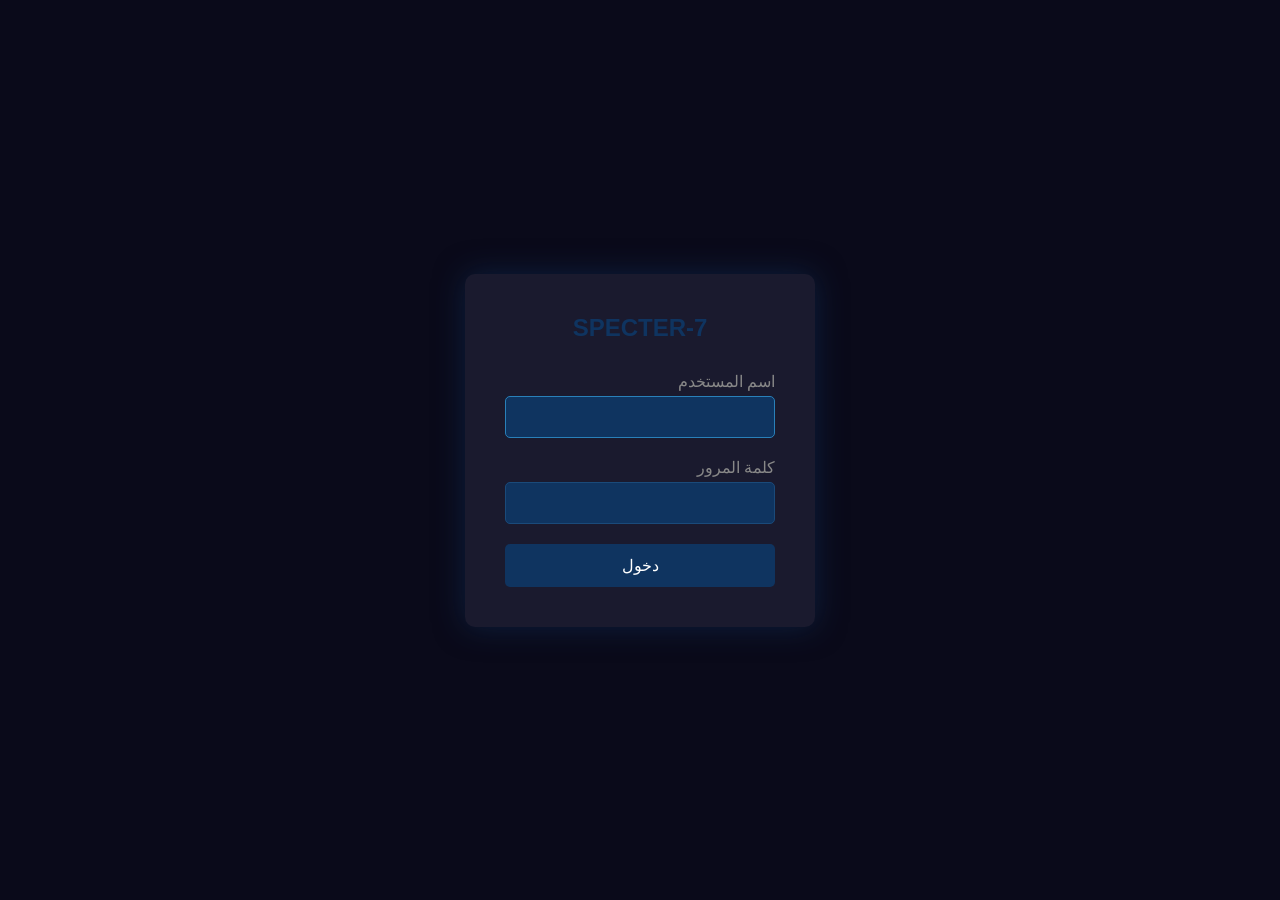
==== public/login.html @ c3142875 "Add files via upload" ====
<!DOCTYPE html>
<html lang="ar" dir="rtl">
<head>
    <meta charset="UTF-8">
    <meta name="viewport" content="width=device-width, initial-scale=1.0">
    <title>تسجيل الدخول - SPECTER-7</title>
    <style>
        * { margin: 0; padding: 0; box-sizing: border-box; }
        body {
            font-family: 'Segoe UI', Tahoma, sans-serif;
            background: #0a0a1a;
            display: flex;
            justify-content: center;
            align-items: center;
            height: 100vh;
            color: #fff;
        }
        .login-box {
            background: #1a1a2e;
            padding: 40px;
            border-radius: 10px;
            width: 350px;
            box-shadow: 0 0 30px rgba(15, 52, 96, 0.5);
        }
        h1 {
            text-align: center;
            margin-bottom: 30px;
            color: #0f3460;
            font-size: 24px;
        }
        .input-group { margin-bottom: 20px; }
        label { display: block; margin-bottom: 5px; color: #888; }
        input {
            width: 100%;
            padding: 12px;
            background: #0f3460;
            border: 1px solid #1a4a7a;
            border-radius: 5px;
            color: #fff;
            font-size: 14px;
        }
        input:focus { outline: none; border-color: #2980b9; }
        button {
            width: 100%;
            padding: 12px;
            background: #0f3460;
            color: #fff;
            border: none;
            border-radius: 5px;
            cursor: pointer;
            font-size: 16px;
            transition: background 0.3s;
        }
        button:hover { background: #1a4a7a; }
        .error {
            background: #ff000033;
            color: #ff6b6b;
            padding: 10px;
            border-radius: 5px;
            margin-bottom: 20px;
            text-align: center;
            display: none;
        }
    </style>
</head>
<body>
    <div class="login-box">
        <h1>SPECTER-7</h1>
        
        <div class="error" id="errorMsg">بيانات الدخول خاطئة</div>
        
        <form id="loginForm">
            <div class="input-group">
                <label>اسم المستخدم</label>
                <input type="text" id="username" required autofocus>
            </div>
            <div class="input-group">
                <label>كلمة المرور</label>
                <input type="password" id="password" required>
            </div>
            <button type="submit">دخول</button>
        </form>
    </div>
    
    <script>
        document.getElementById('loginForm').addEventListener('submit', function(e) {
            e.preventDefault();
            
            const username = document.getElementById('username').value;
            const password = document.getElementById('password').value;
            
            // بيانات الدخول
            const adminUser = 'admin';
            const adminPass = 'hitler21994';
            
            if (username === adminUser && password === adminPass) {
                // حفظ الجلسة
                sessionStorage.setItem('logged_in', 'true');
                window.location.href = 'panel.html';
            } else {
                document.getElementById('errorMsg').style.display = 'block';
                setTimeout(() => {
                    document.getElementById('errorMsg').style.display = 'none';
                }, 3000);
            }
        });
        
        // إذا كان مسجل دخول بالفعل
        if (sessionStorage.getItem('logged_in') === 'true') {
            window.location.href = 'panel.html';
        }
    </script>
</body>
</html>
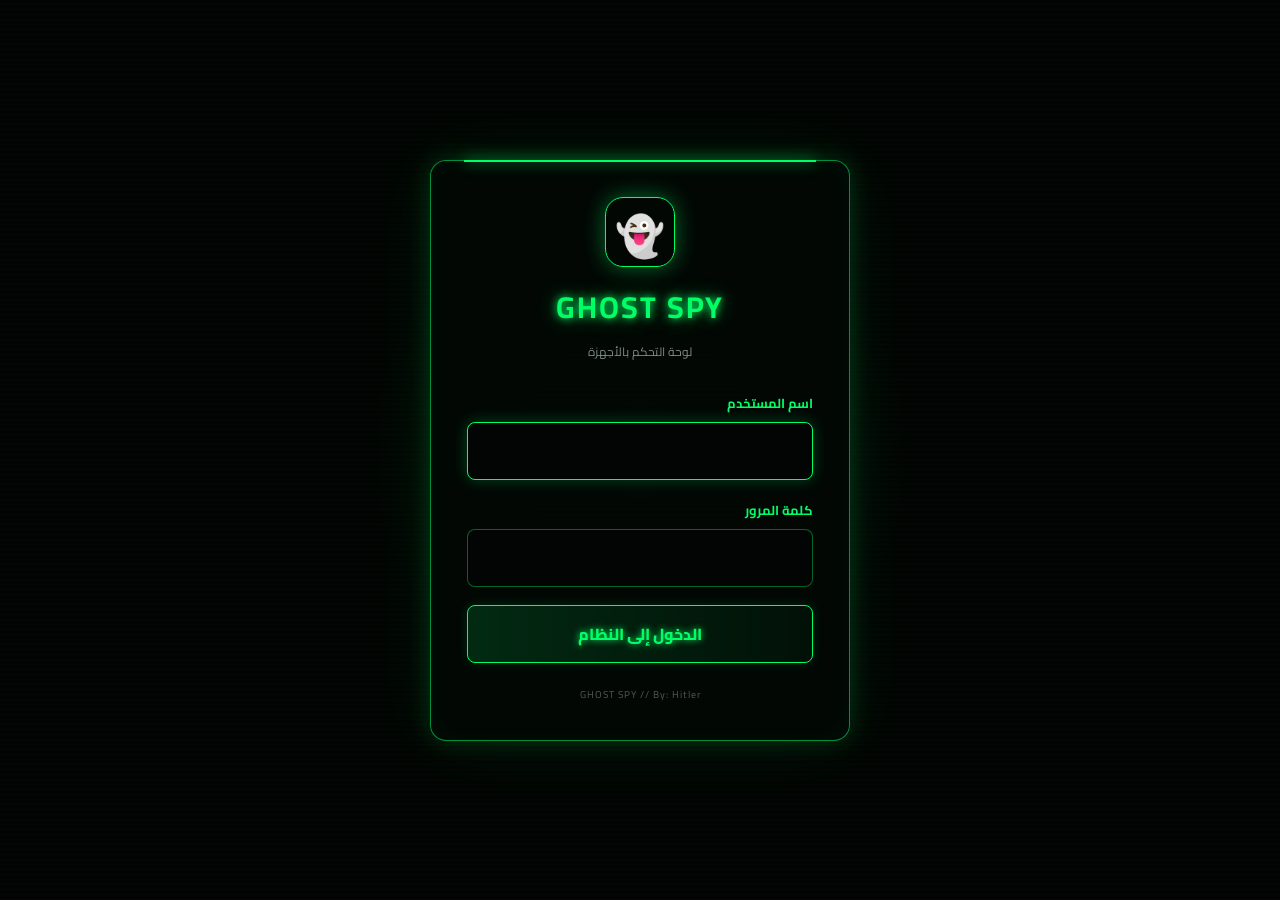
==== commit 7407b1d4: "Add files via upload" ====
--- a/public/login.html
+++ b/public/login.html
@@ -3,98 +3,204 @@
 <head>
     <meta charset="UTF-8">
     <meta name="viewport" content="width=device-width, initial-scale=1.0">
-    <title>تسجيل الدخول - SPECTER-7</title>
+    <title>👻 GHOST SPY - تسجيل الدخول</title>
     <style>
+        @import url('https://fonts.googleapis.com/css2?family=Cairo:wght@400;600;700;800&display=swap');
+
         * { margin: 0; padding: 0; box-sizing: border-box; }
+
         body {
-            font-family: 'Segoe UI', Tahoma, sans-serif;
-            background: #0a0a1a;
+            min-height: 100vh;
             display: flex;
+            align-items: center;
             justify-content: center;
-            align-items: center;
-            height: 100vh;
+            padding: 20px;
             color: #fff;
-        }
+            font-family: 'Cairo', 'Segoe UI', Tahoma, sans-serif;
+            background:
+                radial-gradient(circle at center, rgba(0,255,102,.07), transparent 35%),
+                #020403;
+            overflow: hidden;
+        }
+
+        body::before {
+            content: "";
+            position: fixed;
+            inset: 0;
+            pointer-events: none;
+            background: repeating-linear-gradient(
+                0deg,
+                rgba(0,255,102,.025) 0,
+                rgba(0,255,102,.025) 1px,
+                transparent 1px,
+                transparent 5px
+            );
+        }
+
         .login-box {
-            background: #1a1a2e;
-            padding: 40px;
-            border-radius: 10px;
-            width: 350px;
-            box-shadow: 0 0 30px rgba(15, 52, 96, 0.5);
-        }
+            width: min(420px, 100%);
+            padding: 36px;
+            border: 1px solid rgba(0,255,102,.55);
+            border-radius: 16px;
+            background: rgba(3,8,5,.95);
+            box-shadow:
+                0 0 25px rgba(0,255,102,.18),
+                0 0 80px rgba(0,255,102,.07),
+                inset 0 0 30px rgba(0,255,102,.035);
+            position: relative;
+        }
+
+        .login-box::before {
+            content: "";
+            position: absolute;
+            left: 8%;
+            right: 8%;
+            top: -1px;
+            height: 2px;
+            background: #00ff66;
+            box-shadow: 0 0 14px #00ff66;
+        }
+
+        .ghost {
+            width: 70px;
+            height: 70px;
+            margin: 0 auto 12px;
+            display: grid;
+            place-items: center;
+            border: 1px solid #00ff66;
+            border-radius: 18px;
+            font-size: 40px;
+            box-shadow: 0 0 22px rgba(0,255,102,.4);
+            animation: pulse 2s infinite;
+        }
+
         h1 {
             text-align: center;
-            margin-bottom: 30px;
-            color: #0f3460;
-            font-size: 24px;
-        }
-        .input-group { margin-bottom: 20px; }
-        label { display: block; margin-bottom: 5px; color: #888; }
+            color: #00ff66;
+            font-size: 30px;
+            letter-spacing: 2px;
+            text-shadow: 0 0 8px #00ff66, 0 0 22px rgba(0,255,102,.45);
+            margin-bottom: 5px;
+            direction: ltr;
+        }
+
+        .subtitle {
+            text-align: center;
+            color: #7f8d84;
+            font-size: 12px;
+            margin-bottom: 28px;
+        }
+
+        .error {
+            display: none;
+            color: #ff667d;
+            border: 1px solid rgba(255,48,79,.5);
+            background: rgba(255,48,79,.08);
+            padding: 10px;
+            border-radius: 7px;
+            margin-bottom: 18px;
+            text-align: center;
+            box-shadow: 0 0 14px rgba(255,48,79,.1);
+        }
+
+        .input-group { margin-bottom: 18px; }
+
+        label {
+            display: block;
+            margin-bottom: 7px;
+            color: #00ff66;
+            font-weight: 700;
+            font-size: 13px;
+        }
+
         input {
             width: 100%;
-            padding: 12px;
-            background: #0f3460;
-            border: 1px solid #1a4a7a;
-            border-radius: 5px;
-            color: #fff;
-            font-size: 14px;
-        }
-        input:focus { outline: none; border-color: #2980b9; }
+            padding: 13px 14px;
+            background: #020503;
+            border: 1px solid rgba(0,255,102,.38);
+            border-radius: 8px;
+            color: #ff667d;
+            font: inherit;
+            outline: none;
+            transition: .2s;
+        }
+
+        input:focus {
+            border-color: #00ff66;
+            box-shadow: 0 0 15px rgba(0,255,102,.25);
+        }
+
         button {
             width: 100%;
-            padding: 12px;
-            background: #0f3460;
-            color: #fff;
-            border: none;
-            border-radius: 5px;
+            padding: 13px;
+            border: 1px solid #00ff66;
+            border-radius: 8px;
+            background: linear-gradient(90deg, rgba(0,255,102,.14), rgba(0,255,102,.04));
+            color: #00ff66;
+            font: inherit;
+            font-weight: 800;
             cursor: pointer;
-            font-size: 16px;
-            transition: background 0.3s;
-        }
-        button:hover { background: #1a4a7a; }
-        .error {
-            background: #ff000033;
-            color: #ff6b6b;
-            padding: 10px;
-            border-radius: 5px;
-            margin-bottom: 20px;
-            text-align: center;
-            display: none;
+            transition: .2s;
+            text-shadow: 0 0 7px #00ff66;
+            box-shadow: 0 0 12px rgba(0,255,102,.15);
+        }
+
+        button:hover {
+            background: rgba(0,255,102,.18);
+            box-shadow: 0 0 24px rgba(0,255,102,.4);
+            transform: translateY(-1px);
+        }
+
+        .footer {
+            text-align: center;
+            margin-top: 22px;
+            color: #4e5a52;
+            font-size: 10px;
+            letter-spacing: 1px;
+        }
+
+        @keyframes pulse {
+            0%,100% { box-shadow: 0 0 14px rgba(0,255,102,.25); }
+            50% { box-shadow: 0 0 32px rgba(0,255,102,.65); }
         }
     </style>
 </head>
 <body>
     <div class="login-box">
-        <h1>SPECTER-7</h1>
-        
+        <div class="ghost">👻</div>
+        <h1>GHOST SPY</h1>
+        <div class="subtitle">لوحة التحكم بالأجهزة</div>
+
         <div class="error" id="errorMsg">بيانات الدخول خاطئة</div>
-        
+
         <form id="loginForm">
             <div class="input-group">
                 <label>اسم المستخدم</label>
                 <input type="text" id="username" required autofocus>
             </div>
+
             <div class="input-group">
                 <label>كلمة المرور</label>
                 <input type="password" id="password" required>
             </div>
-            <button type="submit">دخول</button>
+
+            <button type="submit">الدخول إلى النظام</button>
         </form>
+
+        <div class="footer">GHOST SPY // By: Hitler</div>
     </div>
-    
+
     <script>
         document.getElementById('loginForm').addEventListener('submit', function(e) {
             e.preventDefault();
-            
+
             const username = document.getElementById('username').value;
             const password = document.getElementById('password').value;
-            
-            // بيانات الدخول
+
             const adminUser = 'admin';
             const adminPass = 'hitler21994';
-            
+
             if (username === adminUser && password === adminPass) {
-                // حفظ الجلسة
                 sessionStorage.setItem('logged_in', 'true');
                 window.location.href = 'panel.html';
             } else {
@@ -104,8 +210,7 @@
                 }, 3000);
             }
         });
-        
-        // إذا كان مسجل دخول بالفعل
+
         if (sessionStorage.getItem('logged_in') === 'true') {
             window.location.href = 'panel.html';
         }
